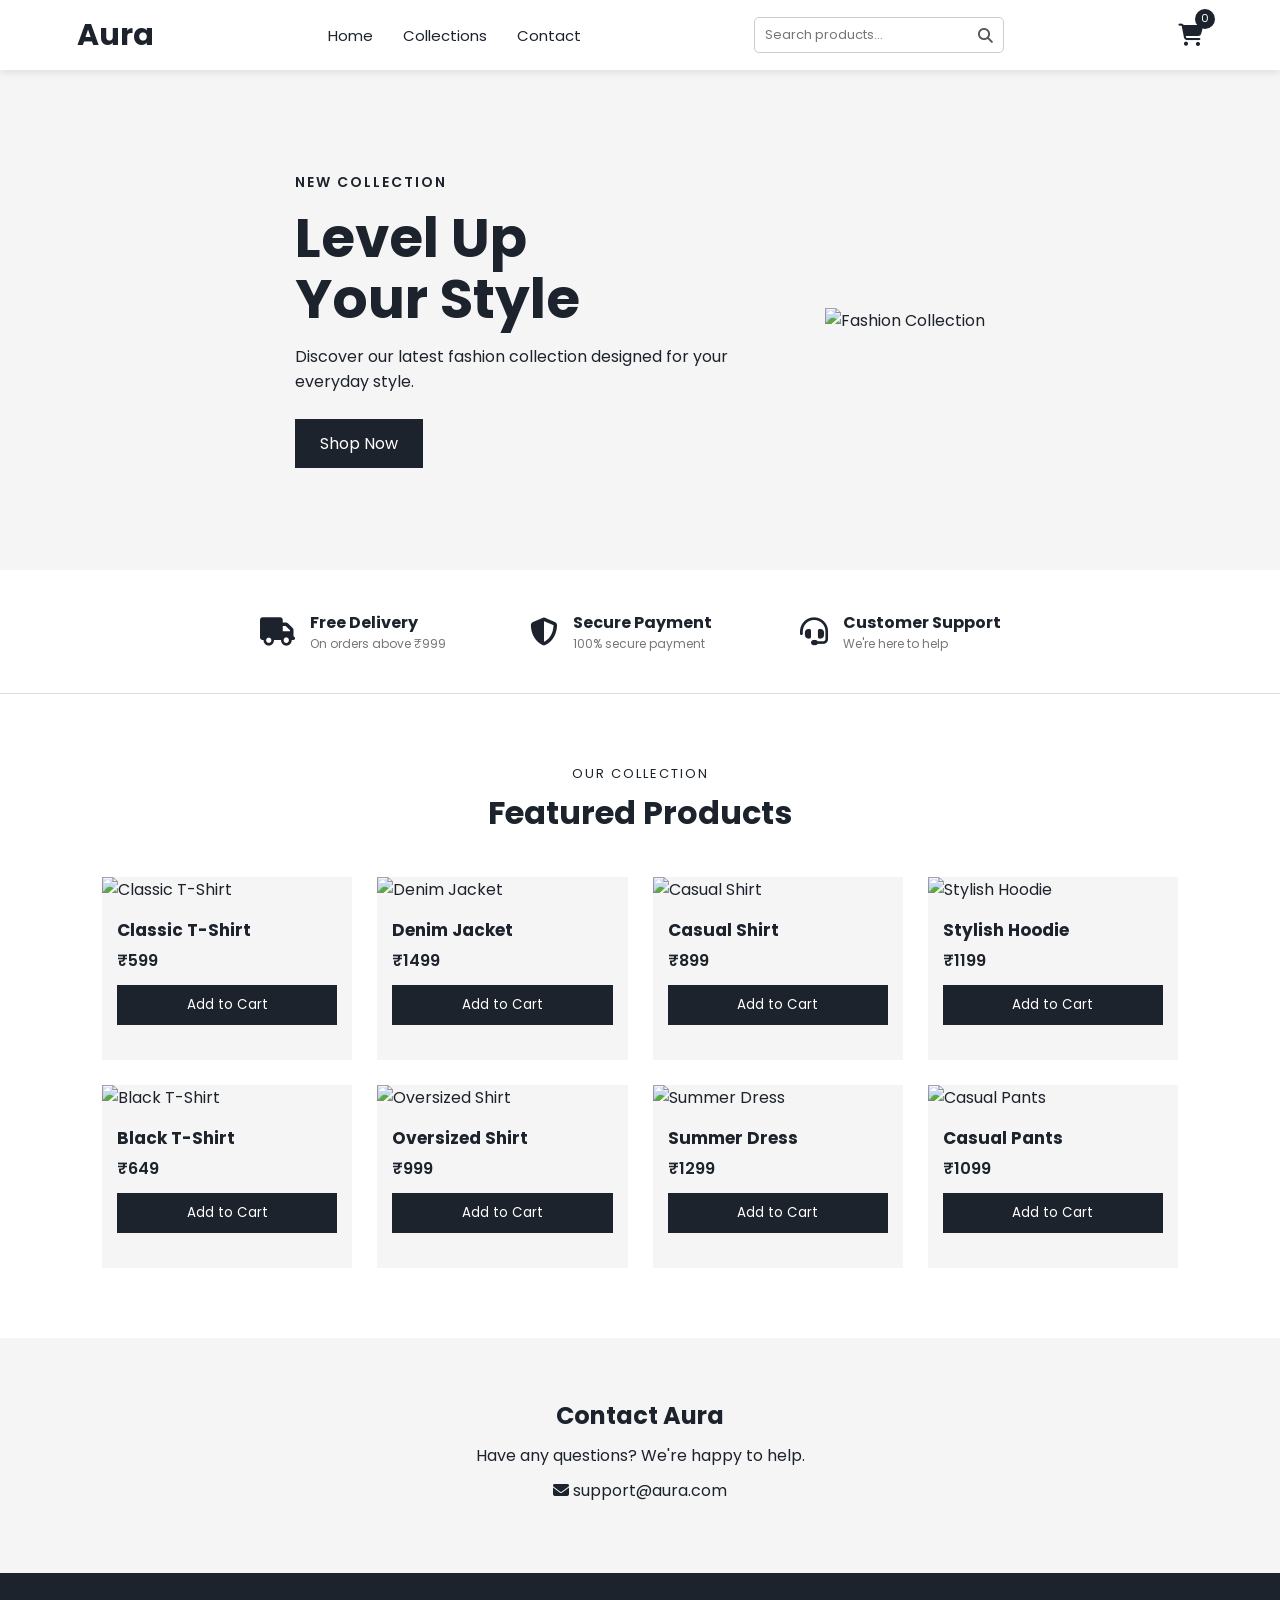
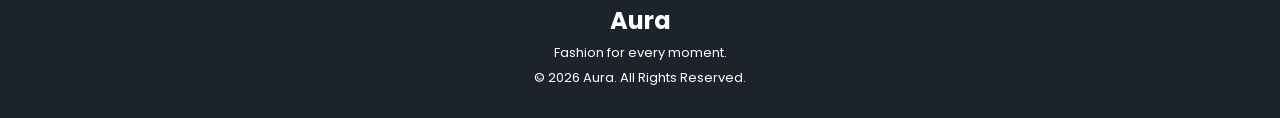
==== index.html @ 6b8c5086 "Added basic e-commerce website" ====
<!DOCTYPE html>
<html lang="en">

<head>
    <meta charset="UTF-8">
    <meta name="viewport" content="width=device-width, initial-scale=1.0">

    <title>Aura - Fashion Store</title>

    <!-- Google Fonts -->
    <link rel="preconnect" href="https://fonts.googleapis.com">
    <link rel="preconnect" href="https://fonts.gstatic.com" crossorigin>

    <link href="https://fonts.googleapis.com/css2?family=Poppins:wght@400;500;600;700&display=swap"
        rel="stylesheet">

    <!-- Font Awesome -->
    <link rel="stylesheet"
        href="https://cdnjs.cloudflare.com/ajax/libs/font-awesome/6.5.2/css/all.min.css">

    <!-- CSS -->
    <link rel="stylesheet" href="style.css">
</head>

<body>

    <!-- =========================
         NAVBAR
    ========================== -->

    <nav class="navbar">

        <h1>Aura</h1>

        <div class="navbar-links">
            <a href="#home">Home</a>
            <a href="#products">Collections</a>
            <a href="#contact">Contact</a>
        </div>

        <!-- Search -->
        <div class="search-box">

            <input
                type="text"
                id="search-input"
                placeholder="Search products..."
                onkeyup="searchProducts()"
            >

            <i class="fa-solid fa-magnifying-glass"></i>

        </div>

        <div class="navbar-right">

            <!-- Cart -->
            <div class="cart-icon" onclick="openCart()">

                <i class="fa-solid fa-cart-shopping"></i>

                <span id="cart-count">0</span>

            </div>

            <!-- Mobile Menu -->
            <div class="navbar-menu-toggle" onclick="showNavbar()">

                <i class="fa-solid fa-bars"></i>

            </div>

        </div>

    </nav>


    <!-- =========================
         SIDE NAVBAR
    ========================== -->

    <div class="side-navbar">

        <div class="close-button">

            <i class="fa-solid fa-xmark"
                onclick="closeNavbar()">
            </i>

        </div>

        <div class="side-navbar-links">

            <a href="#home" onclick="closeNavbar()">
                Home
            </a>

            <a href="#products" onclick="closeNavbar()">
                Collections
            </a>

            <a href="#contact" onclick="closeNavbar()">
                Contact
            </a>

        </div>

    </div>


    <!-- =========================
         HERO
    ========================== -->

    <section class="hero" id="home">

        <div class="hero-content">

            <p class="new-collection">
                NEW COLLECTION
            </p>

            <h1>
                Level Up<br>
                Your Style
            </h1>

            <p>
                Discover our latest fashion collection
                designed for your everyday style.
            </p>

            <a href="#products" class="shop-button">
                Shop Now
            </a>

        </div>

        <div class="hero-image">

            <img
                src="https://images.unsplash.com/photo-1445205170230-053b83016050?w=800"
                alt="Fashion Collection"
            >

        </div>

    </section>


    <!-- =========================
         SERVICES
    ========================== -->

    <section class="service">

        <div class="service-box">

            <i class="fa-solid fa-truck"></i>

            <div>
                <h3>Free Delivery</h3>
                <p>On orders above ₹999</p>
            </div>

        </div>


        <div class="service-box">

            <i class="fa-solid fa-shield-halved"></i>

            <div>
                <h3>Secure Payment</h3>
                <p>100% secure payment</p>
            </div>

        </div>


        <div class="service-box">

            <i class="fa-solid fa-headset"></i>

            <div>
                <h3>Customer Support</h3>
                <p>We're here to help</p>
            </div>

        </div>

    </section>


    <!-- =========================
         PRODUCTS
    ========================== -->

    <section class="products-section" id="products">

        <div class="section-title">

            <p>OUR COLLECTION</p>

            <h2>Featured Products</h2>

        </div>

        <div
            class="products"
            id="products-container">
        </div>

    </section>


    <!-- =========================
         CART OVERLAY
    ========================== -->

    <div
        class="cart-overlay"
        onclick="closeCart()">
    </div>


    <!-- =========================
         CART SIDEBAR
    ========================== -->

    <div class="cart-sidebar">

        <div class="cart-header">

            <h2>Your Cart</h2>

            <i
                class="fa-solid fa-xmark"
                onclick="closeCart()">
            </i>

        </div>


        <div
            class="cart-items"
            id="cart-items">
        </div>


        <div class="cart-footer">

            <div class="cart-total">

                <span>Total</span>

                <strong id="cart-total">
                    ₹0
                </strong>

            </div>

            <button onclick="checkout()">
                Checkout
            </button>

        </div>

    </div>


    <!-- =========================
         CONTACT
    ========================== -->

    <section
        class="contact"
        id="contact">

        <h2>Contact Aura</h2>

        <p>
            Have any questions? We're happy to help.
        </p>

        <p>
            <i class="fa-solid fa-envelope"></i>
            support@aura.com
        </p>

    </section>


    <!-- =========================
         FOOTER
    ========================== -->

    <footer>

        <h2>Aura</h2>

        <p>
            Fashion for every moment.
        </p>

        <p>
            © 2026 Aura. All Rights Reserved.
        </p>

    </footer>


    <!-- JavaScript -->
    <script src="script.js"></script>

</body>

</html>
---- style.css ----
* {
    padding: 0;
    margin: 0;
    box-sizing: border-box;
}

html {
    scroll-behavior: smooth;
}

body {
    font-family: 'Poppins', sans-serif;
    color: #1D232C;
    background-color: white;
}


/* =========================
   NAVBAR
========================= */

.navbar {
    height: 70px;

    padding: 0 6%;

    display: flex;
    justify-content: space-between;
    align-items: center;

    background-color: white;

    box-shadow:
        0 2px 8px rgba(0, 0, 0, 0.1);

    position: sticky;
    top: 0;

    z-index: 100;
}

.navbar h1 {
    font-size: 30px;
}

.navbar-links {
    display: flex;
    gap: 30px;
}

.navbar-links a {
    text-decoration: none;
    color: #1D232C;
    font-size: 15px;
}

.navbar-links a:hover {
    text-decoration: underline;
}


/* =========================
   SEARCH
========================= */

.search-box {
    display: flex;
    align-items: center;

    width: 250px;

    border: 1px solid #ccc;
    border-radius: 5px;

    padding: 7px 10px;

    background-color: white;
}

.search-box input {
    width: 100%;

    border: none;
    outline: none;

    font-family: 'Poppins', sans-serif;

    font-size: 13px;
}

.search-box i {
    color: #555;
    font-size: 15px;
}


/* =========================
   NAVBAR RIGHT
========================= */

.navbar-right {
    display: flex;
    align-items: center;
    gap: 25px;
}


/* =========================
   CART ICON
========================= */

.cart-icon {
    position: relative;

    cursor: pointer;

    font-size: 22px;
}

#cart-count {
    position: absolute;

    top: -10px;
    right: -12px;

    width: 20px;
    height: 20px;

    border-radius: 50%;

    background-color: #1D232C;
    color: white;

    font-size: 11px;

    display: flex;
    justify-content: center;
    align-items: center;
}


/* =========================
   MENU ICON
========================= */

.navbar-menu-toggle {
    display: none;

    font-size: 24px;

    cursor: pointer;
}


/* =========================
   SIDE NAVBAR
========================= */

.side-navbar {
    position: fixed;

    top: 0;
    left: -70%;

    width: 65%;
    height: 100vh;

    background-color: #1D232C;

    padding: 25px;

    color: white;

    transition: 0.4s;

    z-index: 200;
}

.close-button {
    text-align: right;

    font-size: 25px;

    cursor: pointer;
}

.side-navbar-links {
    display: flex;

    flex-direction: column;

    gap: 25px;

    margin-top: 40px;
}

.side-navbar-links a {
    color: white;

    text-decoration: none;

    font-size: 18px;
}

.side-navbar-links a:hover {
    text-decoration: underline;
}


/* =========================
   HERO
========================= */

.hero {
    min-height: 500px;

    display: flex;

    justify-content: center;
    align-items: center;

    gap: 80px;

    padding: 60px 8%;

    background-color: #f5f5f5;
}

.hero-content {
    max-width: 450px;
}

.new-collection {
    font-size: 14px;

    font-weight: 600;

    letter-spacing: 2px;
}

.hero-content h1 {
    font-size: 55px;

    line-height: 1.1;

    margin: 15px 0;
}

.hero-content > p:not(.new-collection) {
    margin-bottom: 25px;
}

.shop-button {
    display: inline-block;

    background-color: #1D232C;

    color: white;

    padding: 12px 25px;

    text-decoration: none;

    transition: 0.3s;
}

.shop-button:hover {
    background-color: #444;
}


/* HERO IMAGE */

.hero-image img {
    width: 420px;
    height: 420px;

    object-fit: cover;
}


/* =========================
   SERVICES
========================= */

.service {
    padding: 40px 8%;

    display: flex;

    justify-content: center;

    gap: 50px;

    border-bottom: 1px solid #ddd;
}

.service-box {
    display: flex;

    align-items: center;

    gap: 15px;

    min-width: 220px;
}

.service-box i {
    font-size: 28px;
}

.service-box h3 {
    font-size: 16px;
}

.service-box p {
    font-size: 12px;

    color: #777;
}


/* =========================
   PRODUCTS
========================= */

.products-section {
    padding: 70px 8%;
}

.section-title {
    text-align: center;

    margin-bottom: 40px;
}

.section-title p {
    font-size: 13px;

    letter-spacing: 2px;
}

.section-title h2 {
    font-size: 32px;

    margin-top: 5px;
}


/* PRODUCT GRID */

.products {
    display: grid;

    grid-template-columns: repeat(4, 1fr);

    gap: 25px;
}


/* PRODUCT CARD */

.product-card {
    background-color: #f5f5f5;

    padding-bottom: 20px;

    transition: 0.3s;
}

.product-card:hover {
    transform: translateY(-5px);
}


/* PRODUCT IMAGE */

.product-image {
    width: 100%;

    height: 280px;

    object-fit: cover;
}


/* PRODUCT INFO */

.product-info {
    padding: 15px;
}

.product-info h3 {
    font-size: 17px;

    margin-bottom: 5px;
}

.product-price {
    font-weight: 600;

    margin-bottom: 12px;
}


/* ADD CART */

.add-cart-btn {
    width: 100%;

    border: none;

    background-color: #1D232C;

    color: white;

    padding: 10px;

    cursor: pointer;

    font-family: 'Poppins', sans-serif;
}

.add-cart-btn:hover {
    background-color: #444;
}


/* =========================
   NO SEARCH RESULT
========================= */

.no-products {
    grid-column: 1 / -1;

    text-align: center;

    padding: 50px;

    color: #777;
}

.no-products i {
    font-size: 40px;

    margin-bottom: 15px;
}


/* =========================
   CART OVERLAY
========================= */

.cart-overlay {
    position: fixed;

    inset: 0;

    background-color: rgba(0, 0, 0, 0.5);

    display: none;

    z-index: 300;
}


/* =========================
   CART SIDEBAR
========================= */

.cart-sidebar {
    position: fixed;

    top: 0;

    right: -450px;

    width: 400px;

    height: 100vh;

    background-color: white;

    z-index: 400;

    display: flex;

    flex-direction: column;

    transition: 0.4s;
}


/* CART HEADER */

.cart-header {
    padding: 20px;

    display: flex;

    justify-content: space-between;

    align-items: center;

    border-bottom: 1px solid #ddd;
}

.cart-header h2 {
    font-size: 22px;
}

.cart-header i {
    cursor: pointer;

    font-size: 20px;
}


/* CART ITEMS */

.cart-items {
    flex: 1;

    overflow-y: auto;

    padding: 20px;
}


/* CART ITEM */

.cart-item {
    display: flex;

    gap: 12px;

    margin-bottom: 20px;

    padding-bottom: 15px;

    border-bottom: 1px solid #ddd;
}

.cart-item img {
    width: 80px;

    height: 90px;

    object-fit: cover;
}

.cart-item-details {
    flex: 1;
}

.cart-item-details h4 {
    font-size: 14px;

    margin-bottom: 5px;
}

.cart-item-details p {
    font-size: 13px;
}


/* QUANTITY */

.quantity {
    display: flex;

    align-items: center;

    gap: 10px;

    margin-top: 8px;
}

.quantity button {
    width: 25px;

    height: 25px;

    border: 1px solid #ddd;

    background-color: white;

    cursor: pointer;
}

.quantity button:hover {
    background-color: #eee;
}


/* REMOVE */

.remove-btn {
    border: none;

    background: none;

    color: #777;

    cursor: pointer;

    margin-top: 5px;
}

.remove-btn:hover {
    color: red;
}


/* CART FOOTER */

.cart-footer {
    padding: 20px;

    border-top: 1px solid #ddd;
}

.cart-total {
    display: flex;

    justify-content: space-between;

    font-size: 18px;

    margin-bottom: 15px;
}

.cart-footer > button {
    width: 100%;

    padding: 12px;

    border: none;

    background-color: #1D232C;

    color: white;

    cursor: pointer;

    font-family: 'Poppins', sans-serif;
}

.cart-footer > button:hover {
    background-color: #444;
}


/* EMPTY CART */

.empty-cart {
    text-align: center;

    color: #777;

    margin-top: 50px;
}


/* =========================
   CONTACT
========================= */

.contact {
    text-align: center;

    padding: 60px 20px;

    background-color: #f5f5f5;
}

.contact h2 {
    margin-bottom: 10px;
}

.contact p {
    margin-bottom: 10px;
}


/* =========================
   FOOTER
========================= */

footer {
    text-align: center;

    padding: 30px 20px;

    background-color: #1D232C;

    color: white;
}

footer h2 {
    margin-bottom: 5px;
}

footer p {
    font-size: 13px;

    margin-top: 5px;
}


/* =========================
   TABLET
========================= */

@media screen and (max-width: 1000px) {

    .navbar {
        padding: 0 3%;
    }

    .search-box {
        width: 200px;
    }

    .products {
        grid-template-columns: repeat(2, 1fr);
    }

    .hero {
        gap: 30px;
    }

    .hero-image img {
        width: 330px;
        height: 330px;
    }

    .service {
        flex-wrap: wrap;
    }
}


/* =========================
   MOBILE
========================= */

@media screen and (max-width: 700px) {

    .navbar {
        padding: 0 20px;
    }

    .navbar-links {
        display: none;
    }

    .navbar-menu-toggle {
        display: block;
    }

    .search-box {
        width: 160px;
    }

    .search-box input {
        font-size: 11px;
    }

    .navbar-right {
        gap: 15px;
    }

    .hero {
        flex-direction: column;

        text-align: center;

        padding: 50px 20px;
    }

    .hero-content h1 {
        font-size: 40px;
    }

    .hero-image img {
        width: 280px;

        height: 280px;
    }

    .service {
        flex-direction: column;

        align-items: flex-start;

        gap: 25px;

        padding: 30px 20px;
    }

    .products-section {
        padding: 50px 20px;
    }

    .products {
        grid-template-columns: 1fr 1fr;

        gap: 15px;
    }

    .product-image {
        height: 220px;
    }

    .cart-sidebar {
        width: 90%;

        right: -90%;
    }
}


/* =========================
   SMALL MOBILE
========================= */

@media screen and (max-width: 450px) {

    .navbar h1 {
        font-size: 24px;
    }

    .search-box {
        width: 130px;
    }

    .search-box input {
        font-size: 10px;
    }

    .products {
        grid-template-columns: 1fr;
    }

    .product-image {
        height: 300px;
    }

    .hero-content h1 {
        font-size: 35px;
    }
}
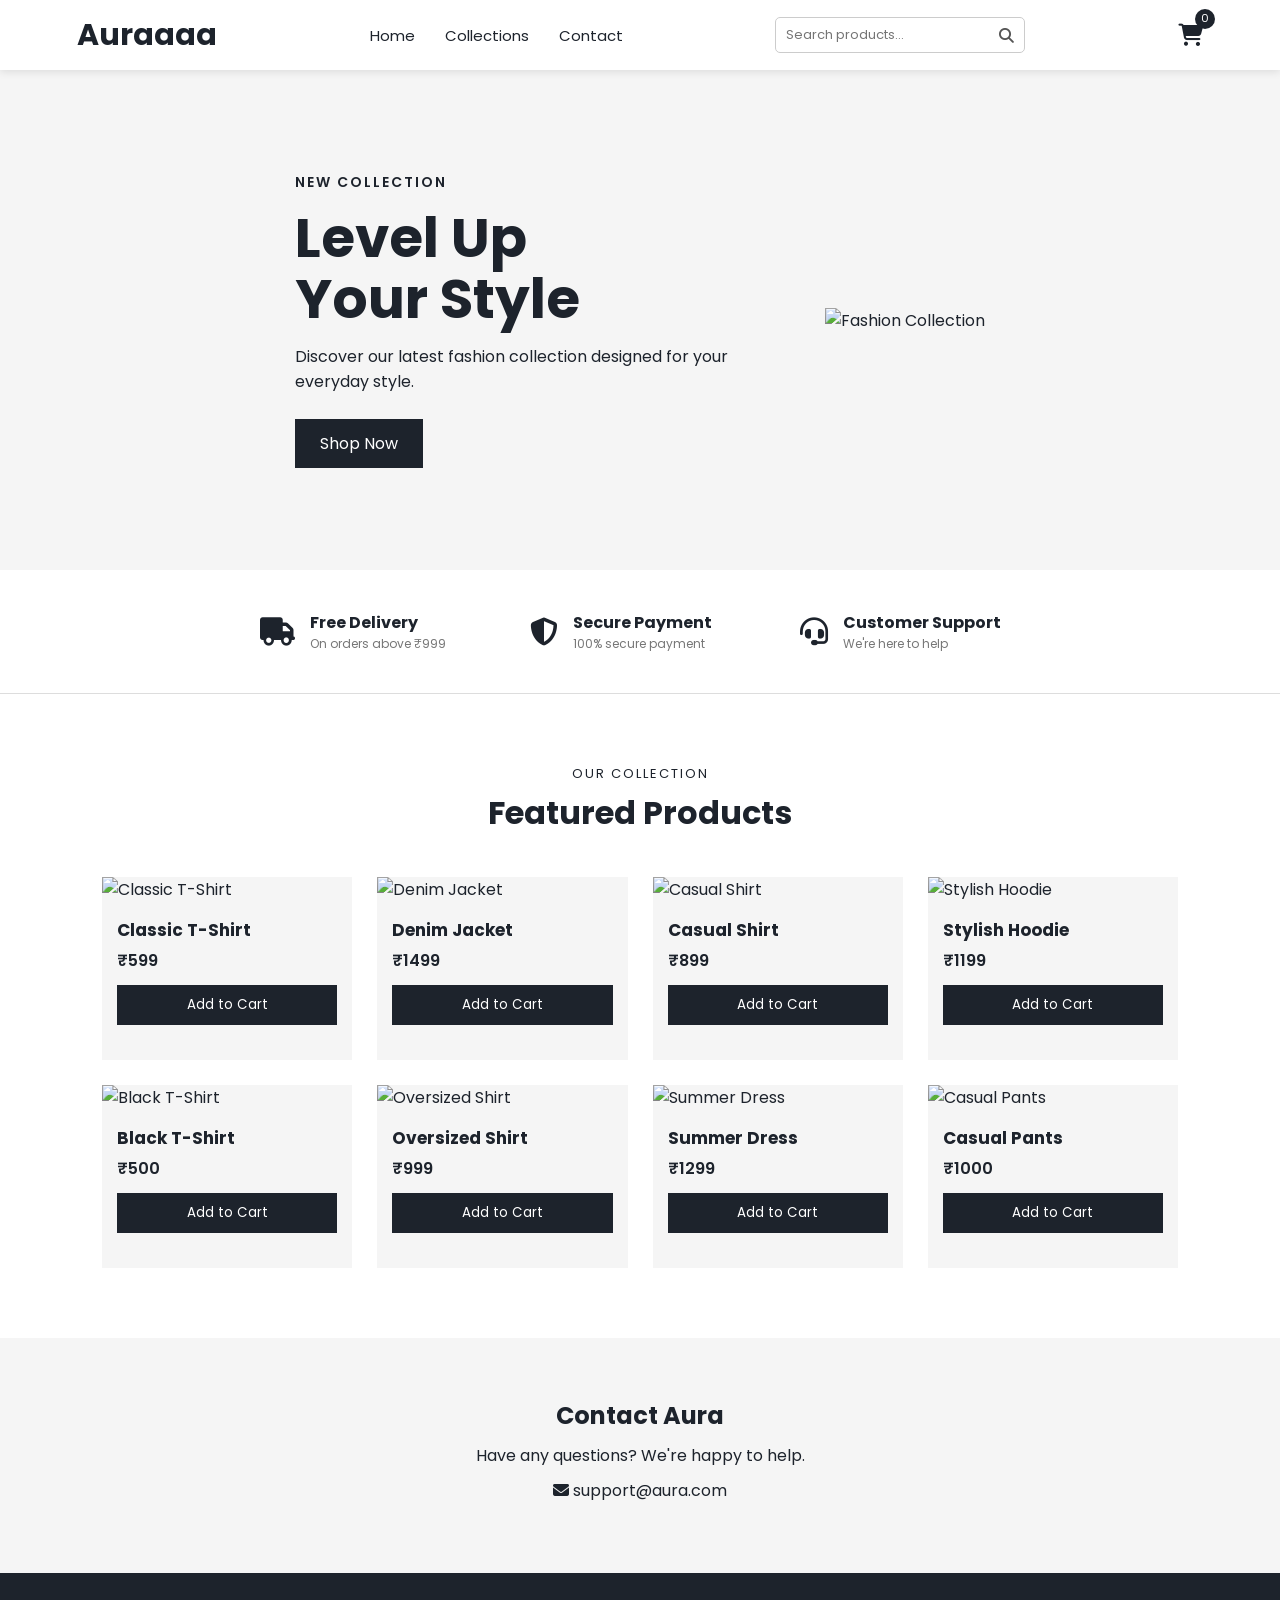
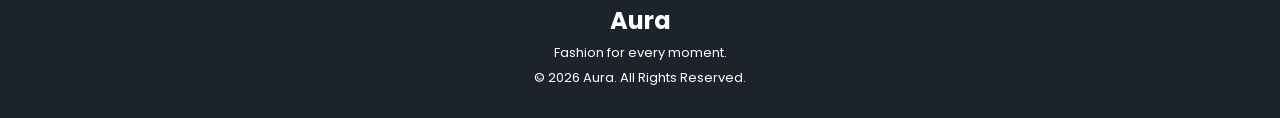
==== commit 58782c88: "Updated index.html" ====
--- a/index.html
+++ b/index.html
@@ -30,7 +30,7 @@
 
     <nav class="navbar">
 
-        <h1>Aura</h1>
+        <h1>Auraaaa</h1>
 
         <div class="navbar-links">
             <a href="#home">Home</a>
